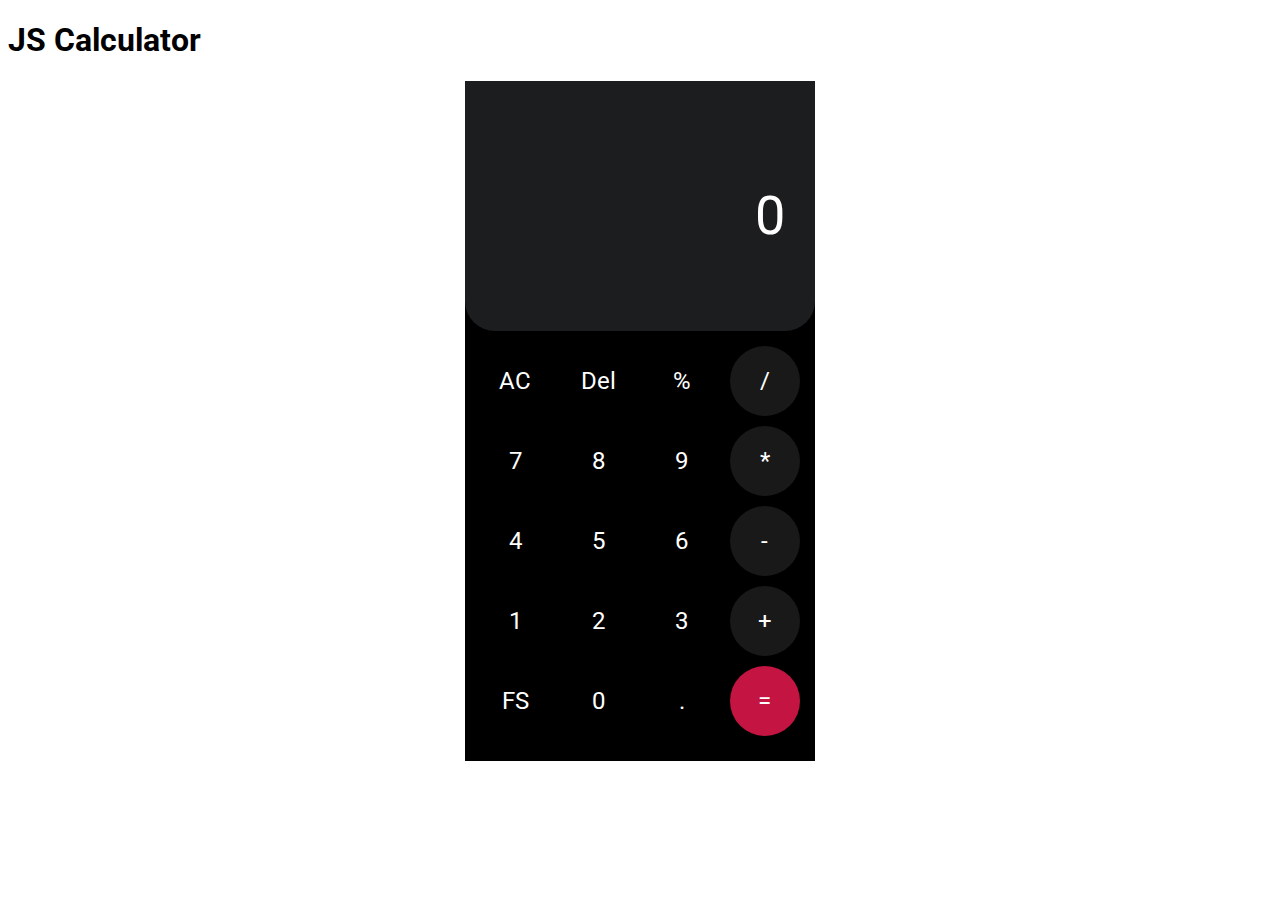
==== js-calculator/index.html @ 1c76ce89 "js-calculator prototype" ====
<!DOCTYPE html>
<html lang="en">
  <head>
    <meta charset="UTF-8" />
    <meta http-equiv="X-UA-Compatible" content="IE=edge" />
    <meta name="viewport" content="width=device-width, initial-scale=1.0" />
    <title>JS Calculator</title>
    <link rel="preconnect" href="https://fonts.googleapis.com" />
    <link rel="preconnect" href="https://fonts.gstatic.com" crossorigin />
    <link
      href="https://fonts.googleapis.com/css2?family=Roboto:wght@300&display=swap"
      rel="stylesheet"
    />
    <link rel="stylesheet" href="./styles.css" />
  </head>
  <body>
    <h1>JS Calculator</h1>

    <div class="calculator">
      <div class="calculator__output">
        <div class="calculator__output__entry"></div>
        <div class="calculator__output__result">0</div>
      </div>
      <div class="calculator__input">
        <div class="calculator__input__btn" onclick="clearPressed()">AC</div>
        <div class="calculator__input__btn">Del</div>
        <div class="calculator__input__btn">%</div>
        <div
          class="calculator__input__btn calculator__input__btn--core-operator"
          onclick="operatorPressed('/')"
        >
          /
        </div>
        <div class="calculator__input__btn" onclick="numberPressed(7)">7</div>
        <div class="calculator__input__btn" onclick="numberPressed(8)">8</div>
        <div class="calculator__input__btn" onclick="numberPressed(9)">9</div>
        <div
          class="calculator__input__btn calculator__input__btn--core-operator"
          onclick="operatorPressed('*')"
        >
          *
        </div>
        <div class="calculator__input__btn" onclick="numberPressed(4)">4</div>
        <div class="calculator__input__btn" onclick="numberPressed(5)">5</div>
        <div class="calculator__input__btn" onclick="numberPressed(6)">6</div>
        <div
          class="calculator__input__btn calculator__input__btn--core-operator"
          onclick="operatorPressed('-')"
        >
          -
        </div>
        <div class="calculator__input__btn" onclick="numberPressed(1)">1</div>
        <div class="calculator__input__btn" onclick="numberPressed(2)">2</div>
        <div class="calculator__input__btn" onclick="numberPressed(3)">3</div>
        <div
          class="calculator__input__btn calculator__input__btn--core-operator"
          onclick="operatorPressed('+')"
        >
          +
        </div>
        <div class="calculator__input__btn">FS</div>
        <div class="calculator__input__btn" onclick="numberPressed(0)">0</div>
        <div class="calculator__input__btn">.</div>
        <div
          id="equalBtn"
          class="calculator__input__btn calculator__input__btn--core-operator"
          onclick="equalPressed()"
        >
          =
        </div>
      </div>
    </div>
    <script src="./main.js"></script>
  </body>
</html>
---- js-calculator/styles.css ----
body {
  font-family: "Roboto", sans-serif;
}
.calculator {
  width: 350px;
  min-height: 500px;
  background-color: #000000;
  margin: 0 auto;
  color: white;
}

.calculator__output {
  background-color: #1c1d1f;
  height: 250px;
  border-bottom-right-radius: 30px;
  border-bottom-left-radius: 30px;
  display: flex;
  flex-direction: column;
  justify-content: center;
  align-items: flex-end;
  padding: 0 30px;
}

.calculator__output__entry {
  margin-bottom: 20px;
  color: #5a5b5d;
  font-size: 24px;
}

.calculator__output__result {
  font-size: 54px;
  min-height: 54px;
}

.calculator__input {
  padding: 0 10px 20px 10px;
  margin-top: 10px;
  display: flex;
  justify-content: space-between;
  flex-wrap: wrap;
}

.calculator__input__btn {
  width: 70px;
  height: 70px;
  line-height: 70px;
  text-align: center;
  border-radius: 50%;
  margin: 5px;
  font-size: 24px;
  cursor: pointer;
}

.calculator__input__btn.calculator__input__btn--core-operator {
  background-color: #191919;
}
.calculator__input__btn:active {
  background-color: #5a5b5d;
}

.calculator__input__btn#equalBtn {
  background-color: #c41442;
}
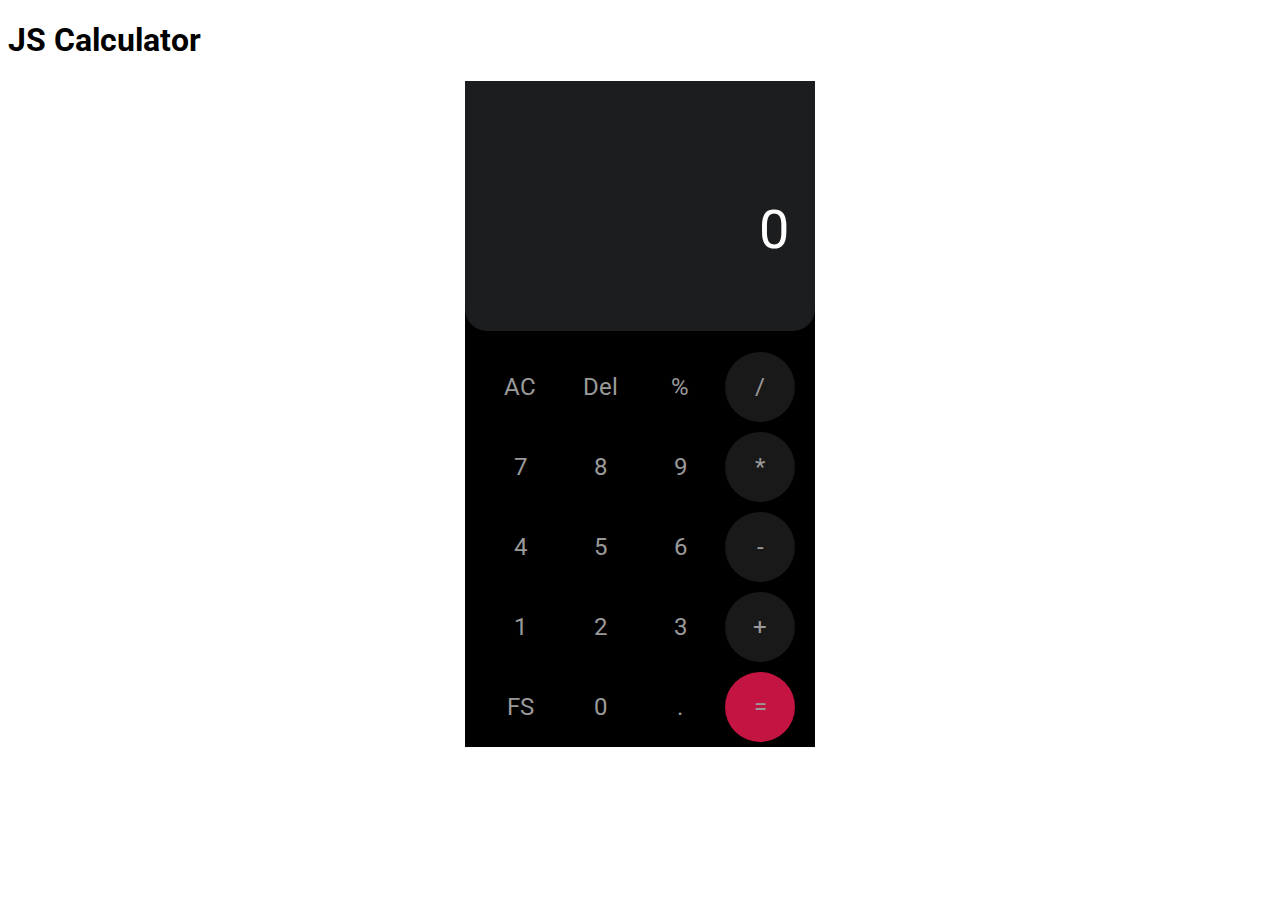
==== commit 44ba1e7e: "js-calculator final code" ====
--- a/js-calculator/index.html
+++ b/js-calculator/index.html
@@ -8,62 +8,49 @@
     <link rel="preconnect" href="https://fonts.googleapis.com" />
     <link rel="preconnect" href="https://fonts.gstatic.com" crossorigin />
     <link
-      href="https://fonts.googleapis.com/css2?family=Roboto:wght@300&display=swap"
+      href="https://fonts.googleapis.com/css2?family=Roboto&display=swap"
       rel="stylesheet"
     />
     <link rel="stylesheet" href="./styles.css" />
   </head>
   <body>
     <h1>JS Calculator</h1>
-
     <div class="calculator">
       <div class="calculator__output">
-        <div class="calculator__output__entry"></div>
-        <div class="calculator__output__result">0</div>
+        <div class="calculator__output__accumulator"></div>
+        <div class="calculator__output__total"></div>
       </div>
       <div class="calculator__input">
-        <div class="calculator__input__btn" onclick="clearPressed()">AC</div>
+        <div class="calculator__input__btn" onclick="clearCalculator()">AC</div>
         <div class="calculator__input__btn">Del</div>
         <div class="calculator__input__btn">%</div>
-        <div
-          class="calculator__input__btn calculator__input__btn--core-operator"
-          onclick="operatorPressed('/')"
-        >
+        <div class="calculator__input__btn" onclick="operatorPressed('/')">
           /
         </div>
-        <div class="calculator__input__btn" onclick="numberPressed(7)">7</div>
-        <div class="calculator__input__btn" onclick="numberPressed(8)">8</div>
-        <div class="calculator__input__btn" onclick="numberPressed(9)">9</div>
-        <div
-          class="calculator__input__btn calculator__input__btn--core-operator"
-          onclick="operatorPressed('*')"
-        >
+        <div class="calculator__input__btn" onclick="digitPressed('7')">7</div>
+        <div class="calculator__input__btn" onclick="digitPressed('8')">8</div>
+        <div class="calculator__input__btn" onclick="digitPressed('9')">9</div>
+        <div class="calculator__input__btn" onclick="operatorPressed('*')">
           *
         </div>
-        <div class="calculator__input__btn" onclick="numberPressed(4)">4</div>
-        <div class="calculator__input__btn" onclick="numberPressed(5)">5</div>
-        <div class="calculator__input__btn" onclick="numberPressed(6)">6</div>
-        <div
-          class="calculator__input__btn calculator__input__btn--core-operator"
-          onclick="operatorPressed('-')"
-        >
+        <div class="calculator__input__btn" onclick="digitPressed('4')">4</div>
+        <div class="calculator__input__btn" onclick="digitPressed('5')">5</div>
+        <div class="calculator__input__btn" onclick="digitPressed('6')">6</div>
+        <div class="calculator__input__btn" onclick="operatorPressed('-')">
           -
         </div>
-        <div class="calculator__input__btn" onclick="numberPressed(1)">1</div>
-        <div class="calculator__input__btn" onclick="numberPressed(2)">2</div>
-        <div class="calculator__input__btn" onclick="numberPressed(3)">3</div>
-        <div
-          class="calculator__input__btn calculator__input__btn--core-operator"
-          onclick="operatorPressed('+')"
-        >
+        <div class="calculator__input__btn" onclick="digitPressed('1')">1</div>
+        <div class="calculator__input__btn" onclick="digitPressed('2')">2</div>
+        <div class="calculator__input__btn" onclick="digitPressed('3')">3</div>
+        <div class="calculator__input__btn" onclick="operatorPressed('+')">
           +
         </div>
         <div class="calculator__input__btn">FS</div>
-        <div class="calculator__input__btn" onclick="numberPressed(0)">0</div>
+        <div class="calculator__input__btn" onclick="digitPressed('0')">0</div>
         <div class="calculator__input__btn">.</div>
         <div
+          class="calculator__input__btn"
           id="equalBtn"
-          class="calculator__input__btn calculator__input__btn--core-operator"
           onclick="equalPressed()"
         >
           =
--- a/js-calculator/styles.css
+++ b/js-calculator/styles.css
@@ -1,63 +1,69 @@
 body {
   font-family: "Roboto", sans-serif;
 }
+
 .calculator {
+  min-height: 500px;
+  /* centering element horizontally */
   width: 350px;
-  min-height: 500px;
-  background-color: #000000;
   margin: 0 auto;
-  color: white;
+  background-color: #000;
+  color: #fff;
 }
 
 .calculator__output {
   background-color: #1c1d1f;
   height: 250px;
-  border-bottom-right-radius: 30px;
-  border-bottom-left-radius: 30px;
+  border-bottom-right-radius: 22px;
+  border-bottom-left-radius: 22px;
   display: flex;
   flex-direction: column;
   justify-content: center;
   align-items: flex-end;
-  padding: 0 30px;
+  padding: 0 26px;
 }
 
-.calculator__output__entry {
+.calculator__output__accumulator {
+  color: #898b8d;
+  font-size: 24px;
   margin-bottom: 20px;
-  color: #5a5b5d;
-  font-size: 24px;
+  height: 29px;
 }
 
-.calculator__output__result {
+.calculator__output__total {
   font-size: 54px;
-  min-height: 54px;
+  height: 65px;
 }
 
 .calculator__input {
-  padding: 0 10px 20px 10px;
-  margin-top: 10px;
+  margin-top: 16px;
   display: flex;
-  justify-content: space-between;
+  flex-direction: row;
   flex-wrap: wrap;
+  justify-content: center;
 }
 
 .calculator__input__btn {
+  font-size: 24px;
   width: 70px;
   height: 70px;
+  border-radius: 50%;
+  text-align: center;
   line-height: 70px;
-  text-align: center;
-  border-radius: 50%;
   margin: 5px;
-  font-size: 24px;
   cursor: pointer;
+  user-select: none;
+  color: #9a9a9a;
 }
 
-.calculator__input__btn.calculator__input__btn--core-operator {
+.calculator__input__btn:nth-child(4n) {
   background-color: #191919;
-}
-.calculator__input__btn:active {
-  background-color: #5a5b5d;
 }
 
 .calculator__input__btn#equalBtn {
   background-color: #c41442;
 }
+
+.calculator__input__btn:active {
+  background-color: #5a5b5d !important;
+}
